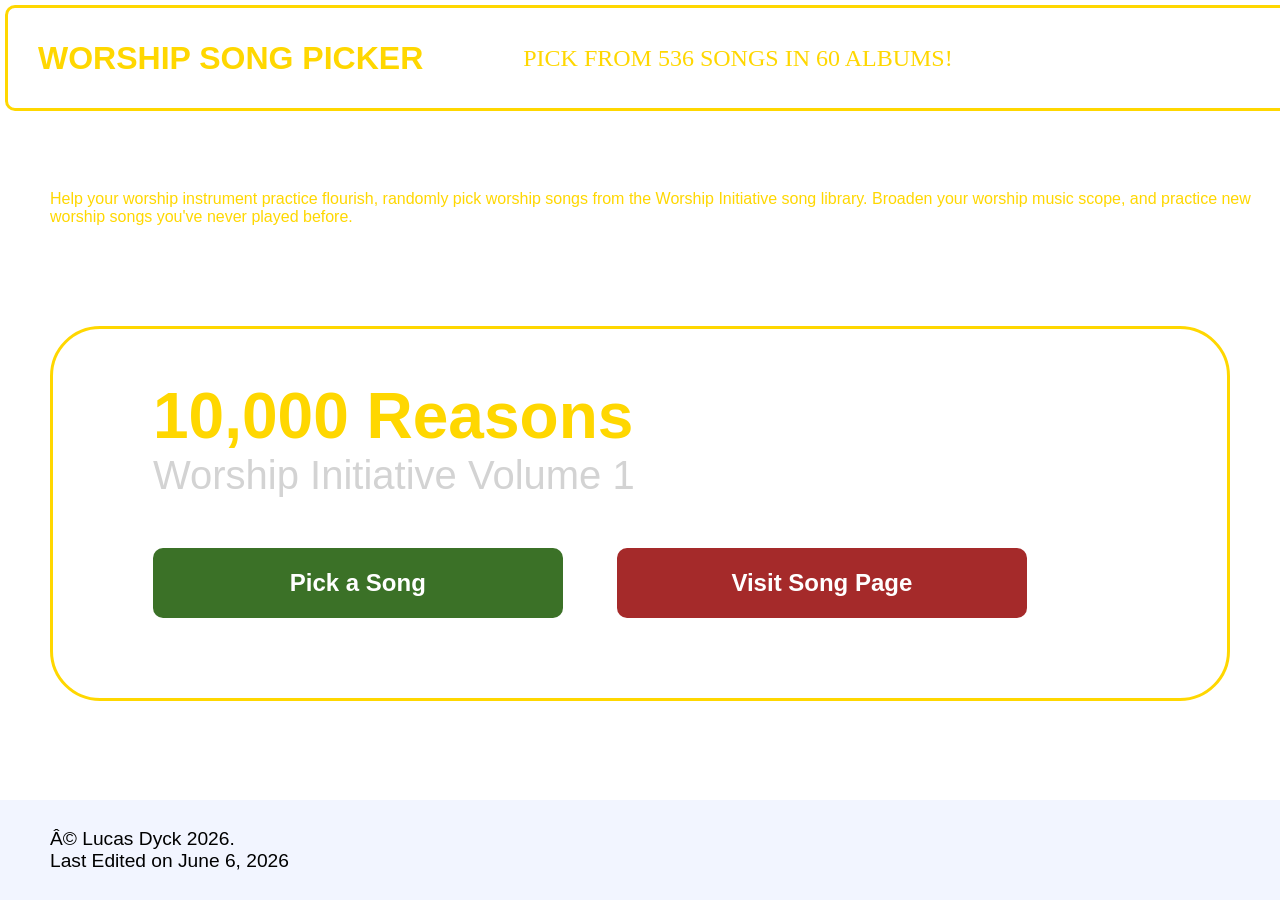
==== index.html @ 30e00960 "Update index.html" ====
<DOCTYPE!>
<html>
	<head>
		<meta charset=“UTF-8”/>
		<title>WORSHIP SONG PICKER</title>
        <link href="./styles.css" rel="stylesheet">
    </head>
	<body>
		<div id="header">
			<h1>WORSHIP SONG PICKER</h1>
			<p id="pickfrom">Pick from ___ songs and ___ albums!</p>
		</div>
		<p id="hero">Help your worship instrument practice flourish, randomly pick worship songs from the Worship Initiative song library. Broaden your worship music scope, and practice new worship songs you've never played before.</p>
		</div>
		<div id="display">
			<p id="song">10,000 Reasons</h1>
			<p id="album">Worship Initiative Volume 1</p>
		<div id="button-div">
			<button id="button">Pick a Song</button>
			<a href="https://psallo.theworshipinitiative.com/home/songs/lord-almighty/chords" target="_blank">
				<button id="button" style="background-color: brown;">Visit Song Page</button>
			</a>
		</div>
		</div>
		<div id=footer>
			© Lucas Dyck 2026.<br/>Last Edited on June 6, 2026
		</div>
        <script type="module" src="./index.js"></script>
    </body>
</html>
---- styles.css ----
body {
	margin:0px;
	margin-top:150px;
	align-items: center;
	font-family: Avenir, sans-serif;
    background-color: white;
    color:gold;
}

#hero {
	margin: 190px 0px 100px 50px;
	display: gold;
}

#hero>div {
	width: 50%;
	font-size: 1.7rem;
}

h1 {
	margin: 0px 0px 0px 30px;
}
div[id=header] {
	display: flex;
	align-items: center;
	background-color: white;
	height: 100px;
	width:100%;
	position: absolute;
	top:0;
	color: rgb(gold);
	margin: 5px;
	border: 3px solid gold;
	border-radius: 10px;
	font-family: 'Gill Sans', sans-serif;
}

#song {
	font-weight: 700;
	font-size: 4rem;
	margin: 0px 0px 0px 50px;
	
}
#album {
	font-size:2.5rem;
	margin: 0px 0px 50px 50px;
	font-weight: 100;
	color:lightgrey
}

#pickfrom {
	text-align: right;
	text-transform: uppercase;
	font-size: 1.5rem;
	font-weight: 400;
	font-family: Avenir;
	margin-left:100px;
}

button {
	padding:10px;
	color: rgb(11, 11, 36);
	font-family: Avenir, sans-serif;
	font-weight: 700;
	font-size:1.5rem;
	margin-right: 50px;
	border: none;
	border-radius: 10px;
	border: 2px solid transparent;
	transition: 0.1s;
	margin-bottom: 30px;
	height: 70px;

}

button:hover {
	background-color: rgba(255, 255, 255, 0.8);
	transition: 0.1s;

}

button:active {
	border: 2px solid white;
	background-color: rgb(11, 11, 36);
	color: white;
	box-sizing: border-box;
	transform: scale(0.95);
	transition: 0.1s;
	box-shadow: 1px 1px 8px white;
}

.logo {
	width:50px;
	height:56px;
	margin: 0px 15px;
}
#footer {
	background-color: rgb(242, 245, 255);
	position: absolute;
	bottom:0;
	height:100px;
	width:100%;
	display: flex;
	align-items: center;
	color: black;
	padding-left: 50px;
	font-size: 1.2rem;
}
#button {
	background-color: rgb(59, 113, 39);
	color:white;
}
#button:active {
	border: 2px solid white;
	background-color: rgb(68, 17, 11);
	color: white;
	box-sizing: border-box;
	transform: scale(0.95);
	transition: 0.1s;
	box-shadow: 1px 1px 8px white;
}
#button-div{
	margin-left: 50px;
}
#display {
	border: 3px solid gold;
	padding: 50px;
	margin: 50px;
	border-radius: 50px;
}
@media (max-width:950px) {
	#pickfrom {
		display:none;
	}
	#hero>img {
		display: none;
	}
	#hero>div {
		width: 90%;
	}
}
@media (max-width:600px) {
	#text {
		display: none;
	}
	#button {
		width:80%;
	}
	#song{
		font-size: 0.7rem
	}
	#album{
		font-size: 0.5rem
	}
}
@media (min-width: 800px) {
	button {
		width: 40%;
	}
}
@media (max-width: 800px) {
	button {
		width: 100%;
	}
}
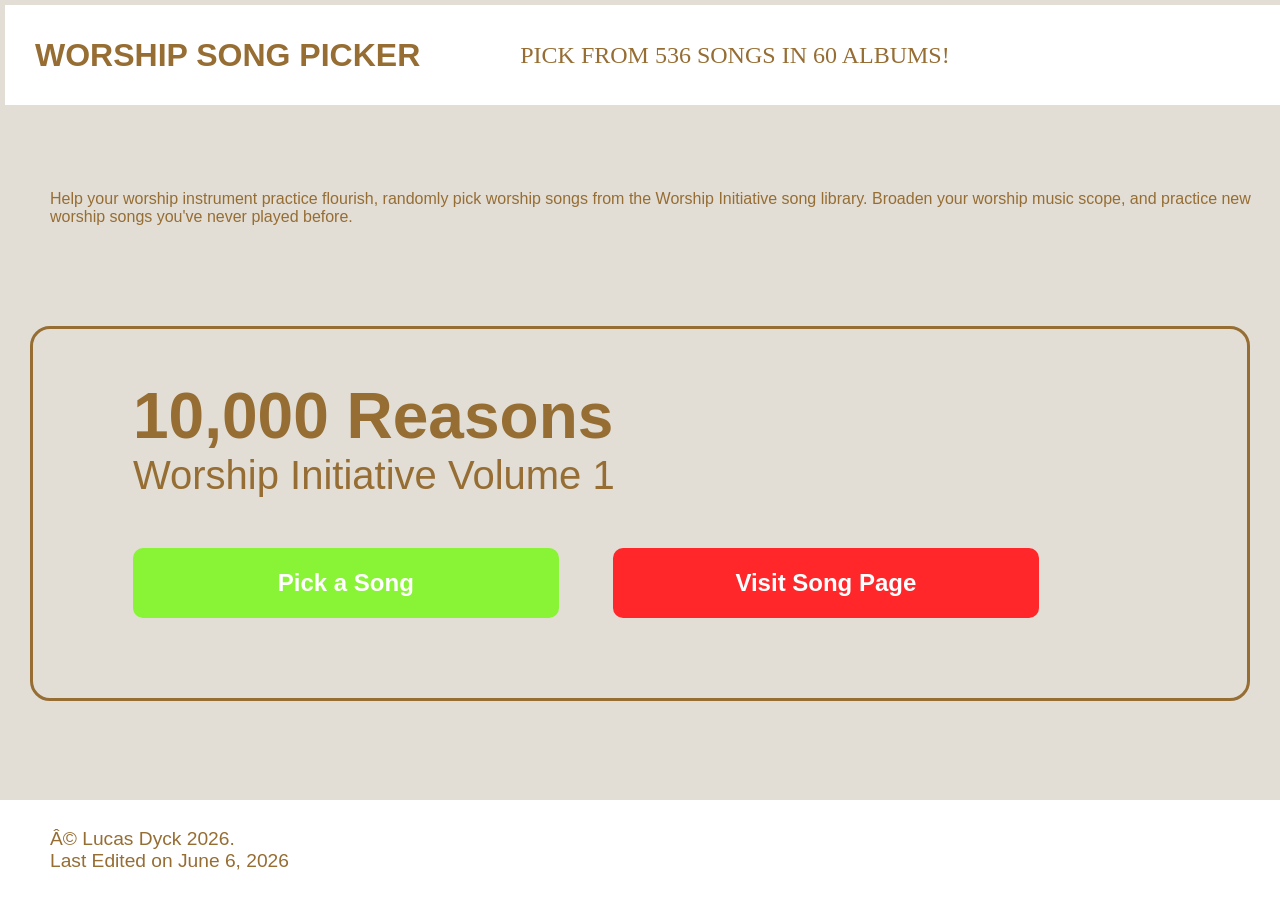
==== commit 9cd62fc9: "Update index.html" ====
--- a/index.html
+++ b/index.html
@@ -16,9 +16,9 @@
 			<p id="song">10,000 Reasons</h1>
 			<p id="album">Worship Initiative Volume 1</p>
 		<div id="button-div">
-			<button id="button">Pick a Song</button>
+			<button id="button" style="background-color: rgb(137, 243, 54)">Pick a Song</button>
 			<a href="https://psallo.theworshipinitiative.com/home/songs/lord-almighty/chords" target="_blank">
-				<button id="button" style="background-color: brown;">Visit Song Page</button>
+				<button id="button" style="background-color: rgb(255, 39, 42);">Visit Song Page</button>
 			</a>
 		</div>
 		</div>
--- a/styles.css
+++ b/styles.css
@@ -3,13 +3,13 @@
 	margin-top:150px;
 	align-items: center;
 	font-family: Avenir, sans-serif;
-    background-color: white;
-    color:gold;
+    background-color: rgb(226, 222, 213);
+    color:rgb(150,109,51);
 }
 
 #hero {
 	margin: 190px 0px 100px 50px;
-	display: gold;
+	display: rgb(150,109,51);
 }
 
 #hero>div {
@@ -28,10 +28,8 @@
 	width:100%;
 	position: absolute;
 	top:0;
-	color: rgb(gold);
+	color: rgb(150,109,51);
 	margin: 5px;
-	border: 3px solid gold;
-	border-radius: 10px;
 	font-family: 'Gill Sans', sans-serif;
 }
 
@@ -45,7 +43,7 @@
 	font-size:2.5rem;
 	margin: 0px 0px 50px 50px;
 	font-weight: 100;
-	color:lightgrey
+	color:rgb(150,109,51)
 }
 
 #pickfrom {
@@ -74,7 +72,7 @@
 }
 
 button:hover {
-	background-color: rgba(255, 255, 255, 0.8);
+	border: 5px solid rgb(150,109,51);
 	transition: 0.1s;
 
 }
@@ -95,14 +93,14 @@
 	margin: 0px 15px;
 }
 #footer {
-	background-color: rgb(242, 245, 255);
+	background-color: white;
 	position: absolute;
 	bottom:0;
 	height:100px;
 	width:100%;
 	display: flex;
 	align-items: center;
-	color: black;
+	color: rgb(150,109,51);
 	padding-left: 50px;
 	font-size: 1.2rem;
 }
@@ -123,10 +121,10 @@
 	margin-left: 50px;
 }
 #display {
-	border: 3px solid gold;
+	border: 3px solid rgb(150,109,51);
 	padding: 50px;
-	margin: 50px;
-	border-radius: 50px;
+	margin: 30px;
+	border-radius: 20px;
 }
 @media (max-width:950px) {
 	#pickfrom {
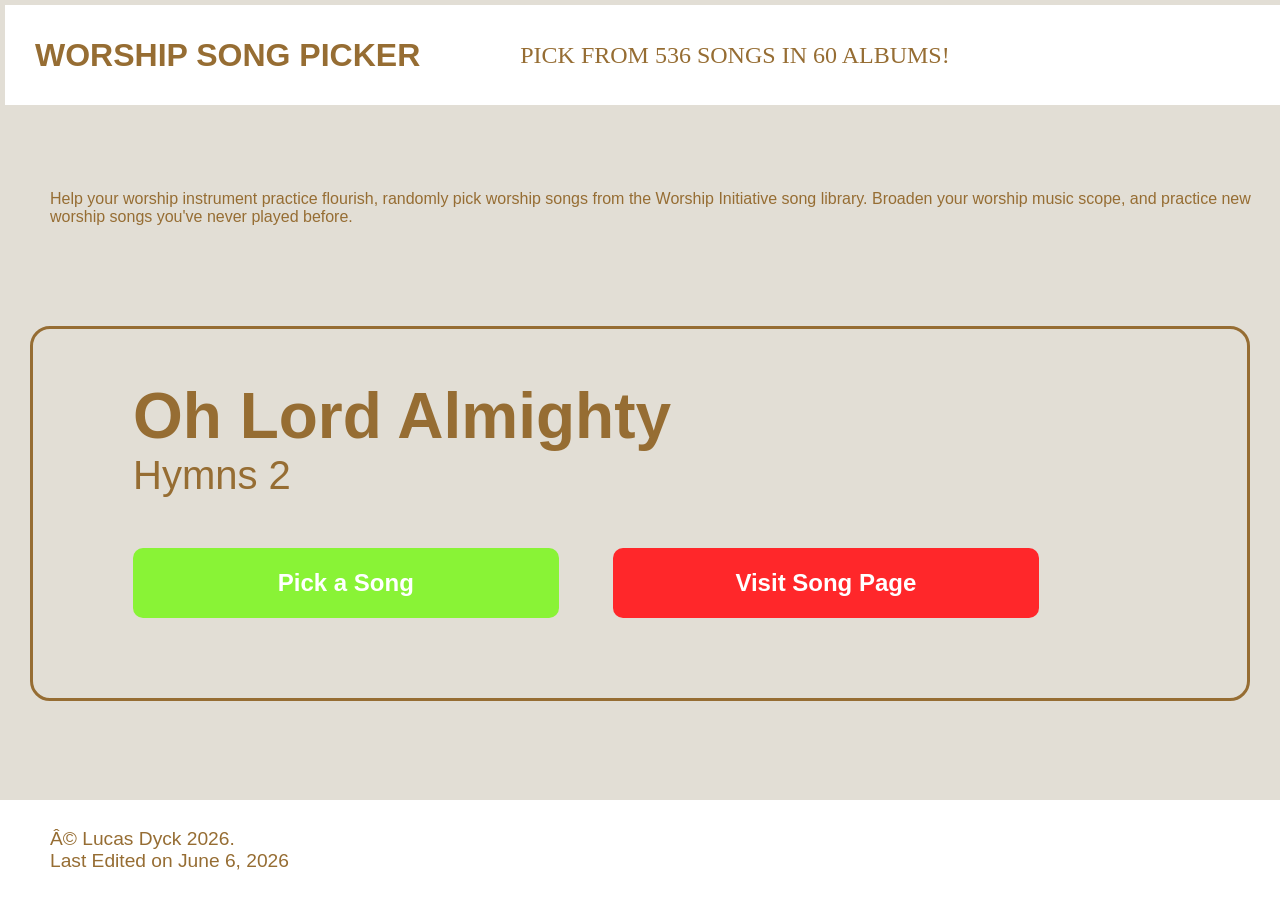
==== commit ded42033: "Update index.html" ====
--- a/index.html
+++ b/index.html
@@ -13,11 +13,11 @@
 		<p id="hero">Help your worship instrument practice flourish, randomly pick worship songs from the Worship Initiative song library. Broaden your worship music scope, and practice new worship songs you've never played before.</p>
 		</div>
 		<div id="display">
-			<p id="song">10,000 Reasons</h1>
-			<p id="album">Worship Initiative Volume 1</p>
+			<p id="song">Oh Lord Almighty</h1>
+			<p id="album">Hymns 2</p>
 		<div id="button-div">
 			<button id="button" style="background-color: rgb(137, 243, 54)">Pick a Song</button>
-			<a href="https://psallo.theworshipinitiative.com/home/songs/lord-almighty/chords" target="_blank">
+			<a href="https://psallo.theworshipinitiative.com/home/songs/oh-lord-almighty/chords" target="_blank">
 				<button id="button" style="background-color: rgb(255, 39, 42);">Visit Song Page</button>
 			</a>
 		</div>
--- a/styles.css
+++ b/styles.css
@@ -57,7 +57,7 @@
 
 button {
 	padding:10px;
-	color: rgb(11, 11, 36);
+	color: rgb(150,109,51);
 	font-family: Avenir, sans-serif;
 	font-weight: 700;
 	font-size:1.5rem;
@@ -78,11 +78,10 @@
 }
 
 button:active {
-	border: 2px solid white;
-	background-color: rgb(11, 11, 36);
+	border: 5px solid gold;
 	color: white;
 	box-sizing: border-box;
-	transform: scale(0.95);
+	transform: scale(1.08);
 	transition: 0.1s;
 	box-shadow: 1px 1px 8px white;
 }
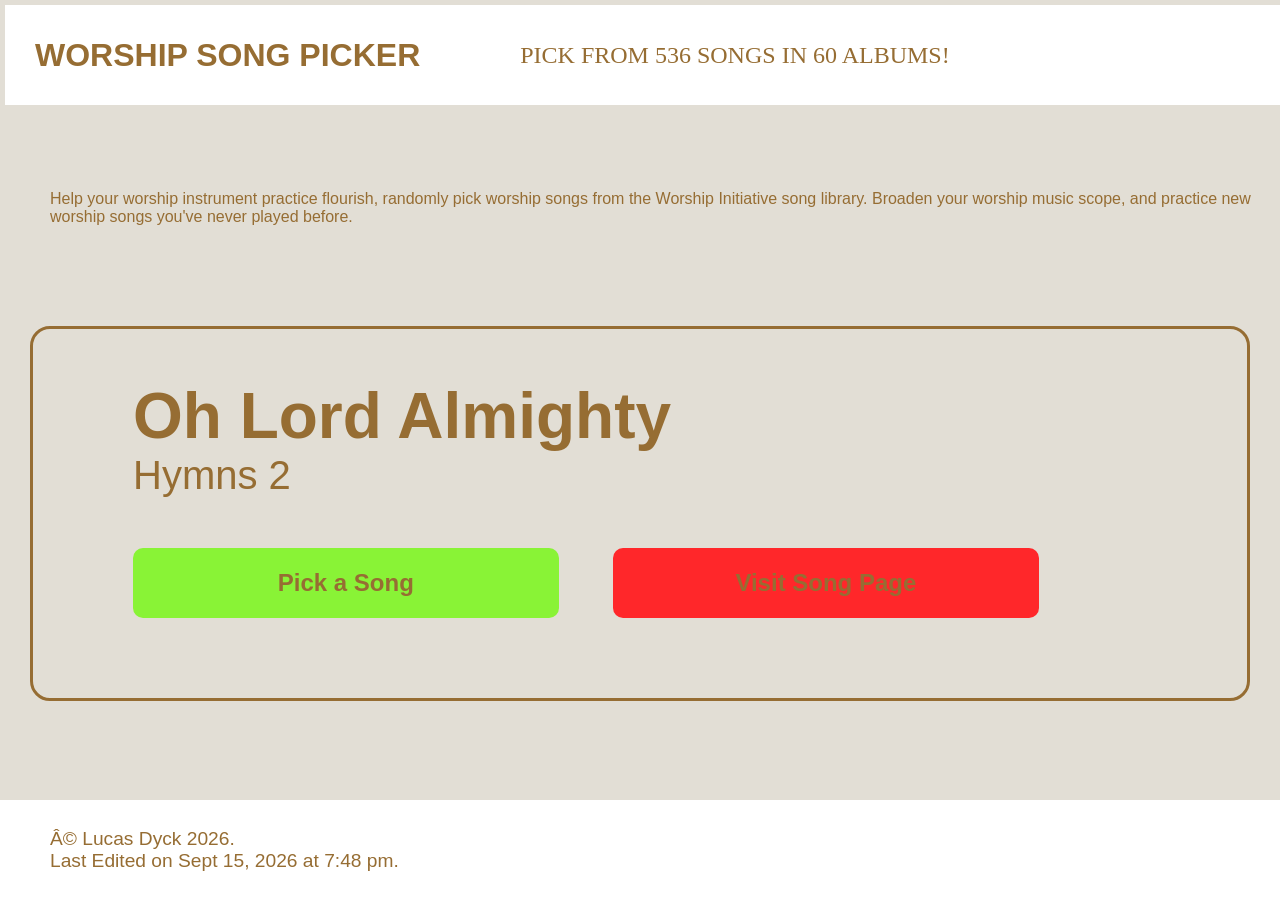
==== commit e48cd091: "Update index.html" ====
--- a/index.html
+++ b/index.html
@@ -23,7 +23,7 @@
 		</div>
 		</div>
 		<div id=footer>
-			© Lucas Dyck 2026.<br/>Last Edited on June 6, 2026
+			© Lucas Dyck 2026.<br/>Last Edited on Sept 15, 2026 at 7:48 pm.
 		</div>
         <script type="module" src="./index.js"></script>
     </body>
--- a/styles.css
+++ b/styles.css
@@ -79,7 +79,7 @@
 
 button:active {
 	border: 5px solid gold;
-	color: white;
+	color: rgb(150,109,51);
 	box-sizing: border-box;
 	transform: scale(1.08);
 	transition: 0.1s;
@@ -102,19 +102,6 @@
 	color: rgb(150,109,51);
 	padding-left: 50px;
 	font-size: 1.2rem;
-}
-#button {
-	background-color: rgb(59, 113, 39);
-	color:white;
-}
-#button:active {
-	border: 2px solid white;
-	background-color: rgb(68, 17, 11);
-	color: white;
-	box-sizing: border-box;
-	transform: scale(0.95);
-	transition: 0.1s;
-	box-shadow: 1px 1px 8px white;
 }
 #button-div{
 	margin-left: 50px;
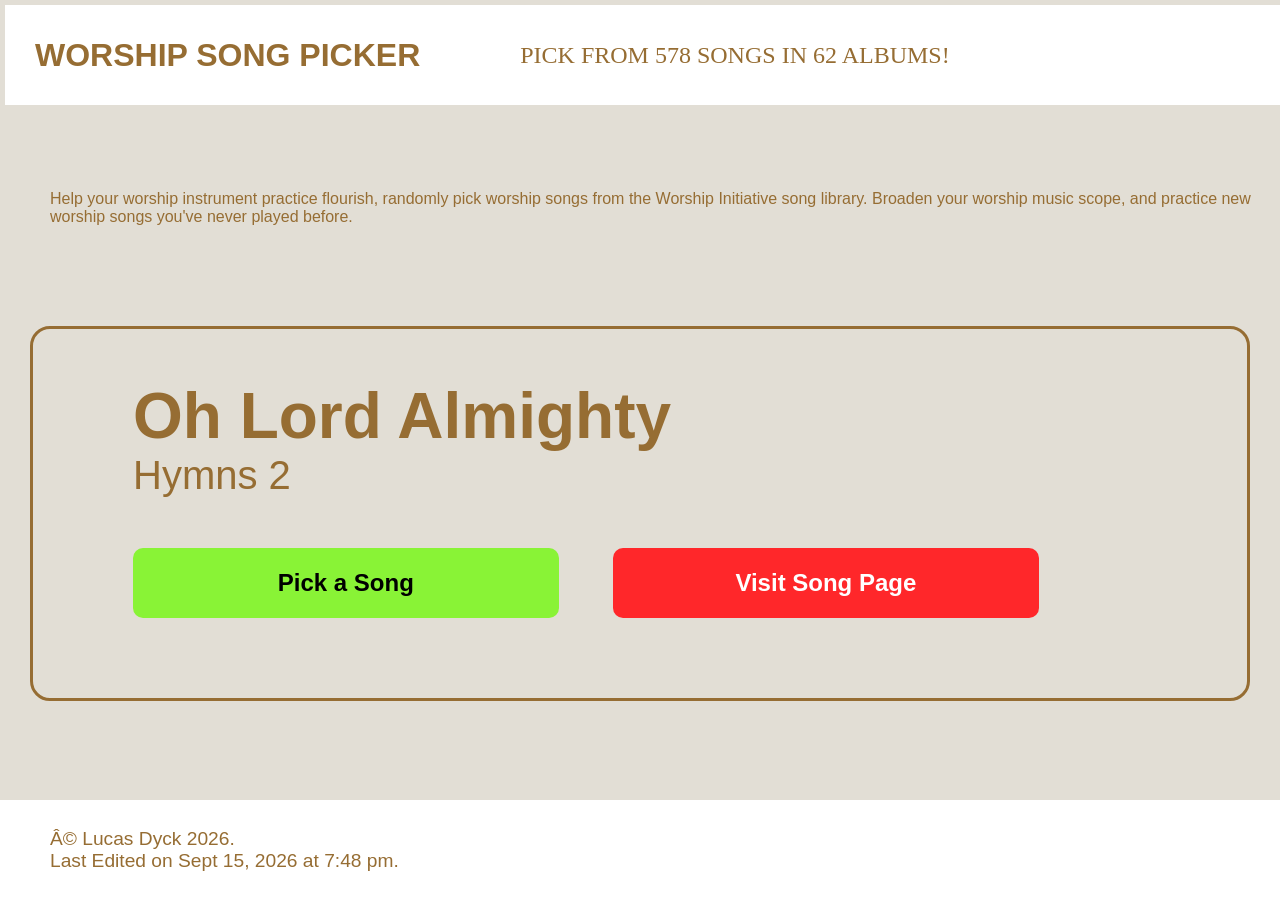
==== commit 132043e1: "Update index.html" ====
--- a/index.html
+++ b/index.html
@@ -18,7 +18,7 @@
 		<div id="button-div">
 			<button id="button" style="background-color: rgb(137, 243, 54)">Pick a Song</button>
 			<a href="https://psallo.theworshipinitiative.com/home/songs/oh-lord-almighty/chords" target="_blank">
-				<button id="button" style="background-color: rgb(255, 39, 42);">Visit Song Page</button>
+				<button id="button" style="background-color: rgb(255, 39, 42); color: white">Visit Song Page</button>
 			</a>
 		</div>
 		</div>
--- a/styles.css
+++ b/styles.css
@@ -57,7 +57,7 @@
 
 button {
 	padding:10px;
-	color: rgb(150,109,51);
+	color: black;
 	font-family: Avenir, sans-serif;
 	font-weight: 700;
 	font-size:1.5rem;
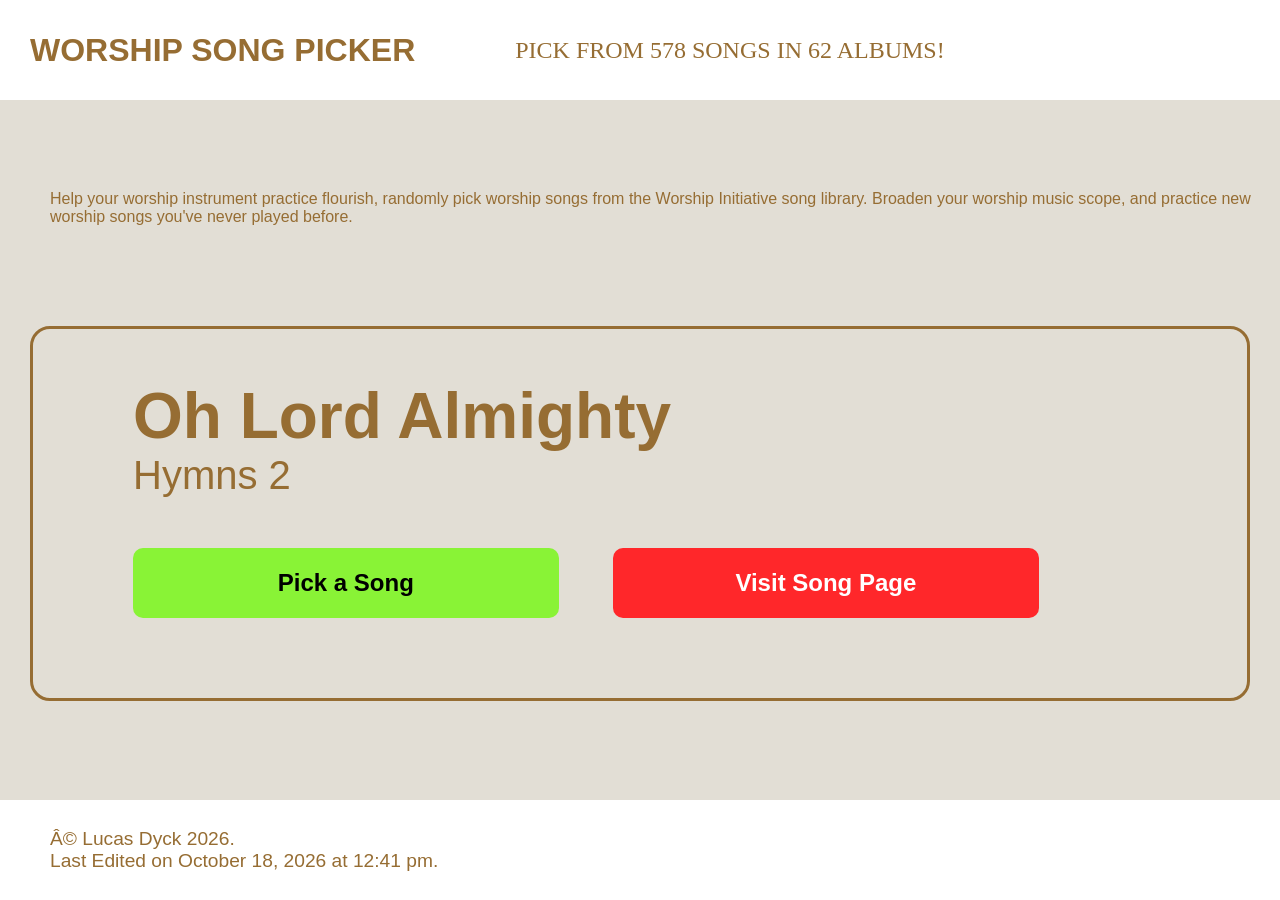
==== commit fe0381a3: "Update index.html" ====
--- a/index.html
+++ b/index.html
@@ -23,7 +23,7 @@
 		</div>
 		</div>
 		<div id=footer>
-			© Lucas Dyck 2026.<br/>Last Edited on Sept 15, 2026 at 7:48 pm.
+			© Lucas Dyck 2026.<br/>Last Edited on October 18, 2026 at 12:41 pm.
 		</div>
         <script type="module" src="./index.js"></script>
     </body>
--- a/styles.css
+++ b/styles.css
@@ -29,7 +29,6 @@
 	position: absolute;
 	top:0;
 	color: rgb(150,109,51);
-	margin: 5px;
 	font-family: 'Gill Sans', sans-serif;
 }
 
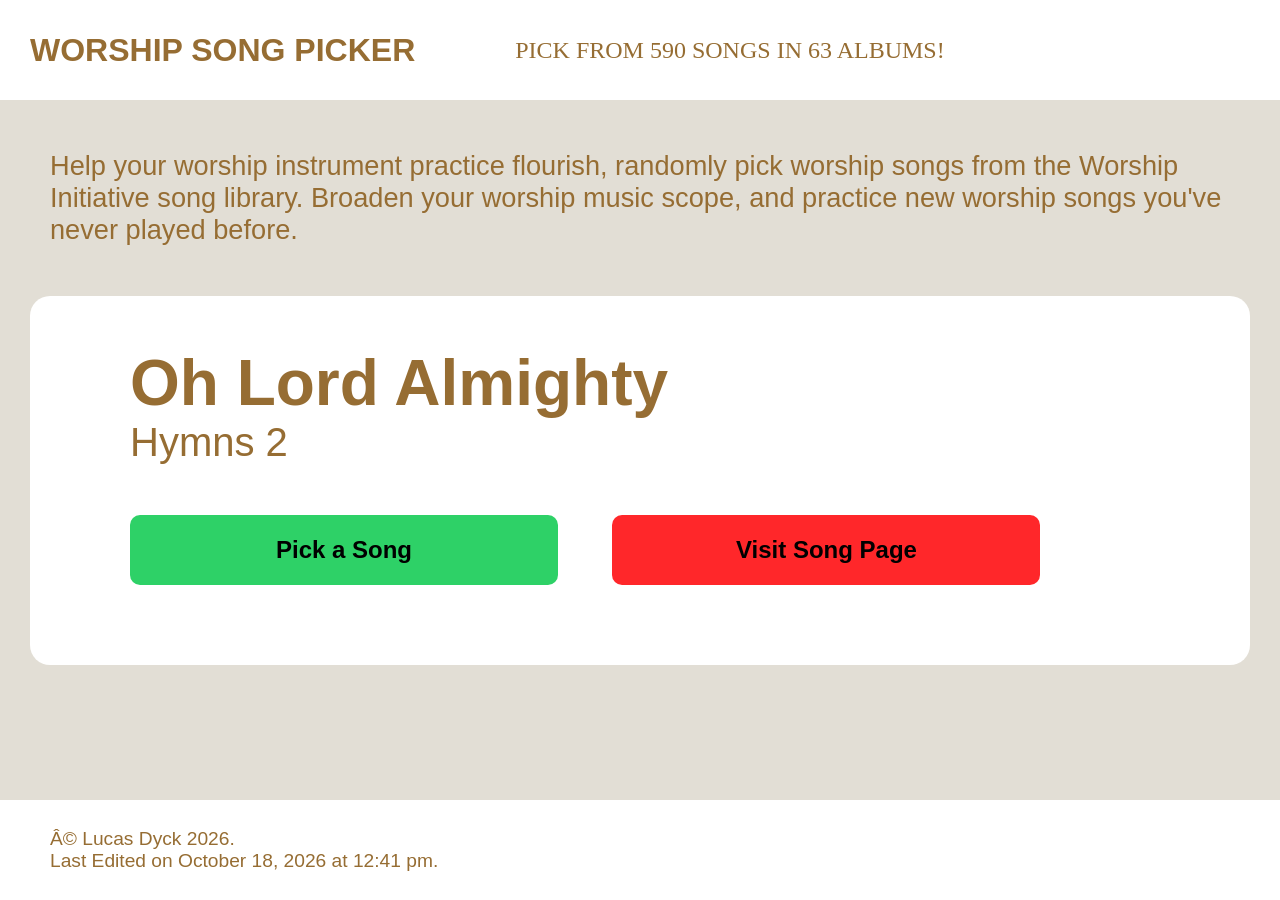
==== commit 44360e0d: "Update index.html" ====
--- a/index.html
+++ b/index.html
@@ -16,9 +16,9 @@
 			<p id="song">Oh Lord Almighty</h1>
 			<p id="album">Hymns 2</p>
 		<div id="button-div">
-			<button id="button" style="background-color: rgb(137, 243, 54)">Pick a Song</button>
+			<button id="button" style="background-color: rgb(46, 209, 103)">Pick a Song</button>
 			<a href="https://psallo.theworshipinitiative.com/home/songs/oh-lord-almighty/chords" target="_blank">
-				<button id="button" style="background-color: rgb(255, 39, 42); color: white">Visit Song Page</button>
+				<button id="button" style="background-color: rgb(255, 39, 42)">Visit Song Page</button>
 			</a>
 		</div>
 		</div>
--- a/styles.css
+++ b/styles.css
@@ -8,8 +8,10 @@
 }
 
 #hero {
-	margin: 190px 0px 100px 50px;
+	margin: 50px;
 	display: rgb(150,109,51);
+	font-size: 1.7rem;
+	justify-content: center;
 }
 
 #hero>div {
@@ -106,10 +108,10 @@
 	margin-left: 50px;
 }
 #display {
-	border: 3px solid rgb(150,109,51);
 	padding: 50px;
 	margin: 30px;
 	border-radius: 20px;
+	background-color: white;
 }
 @media (max-width:950px) {
 	#pickfrom {
